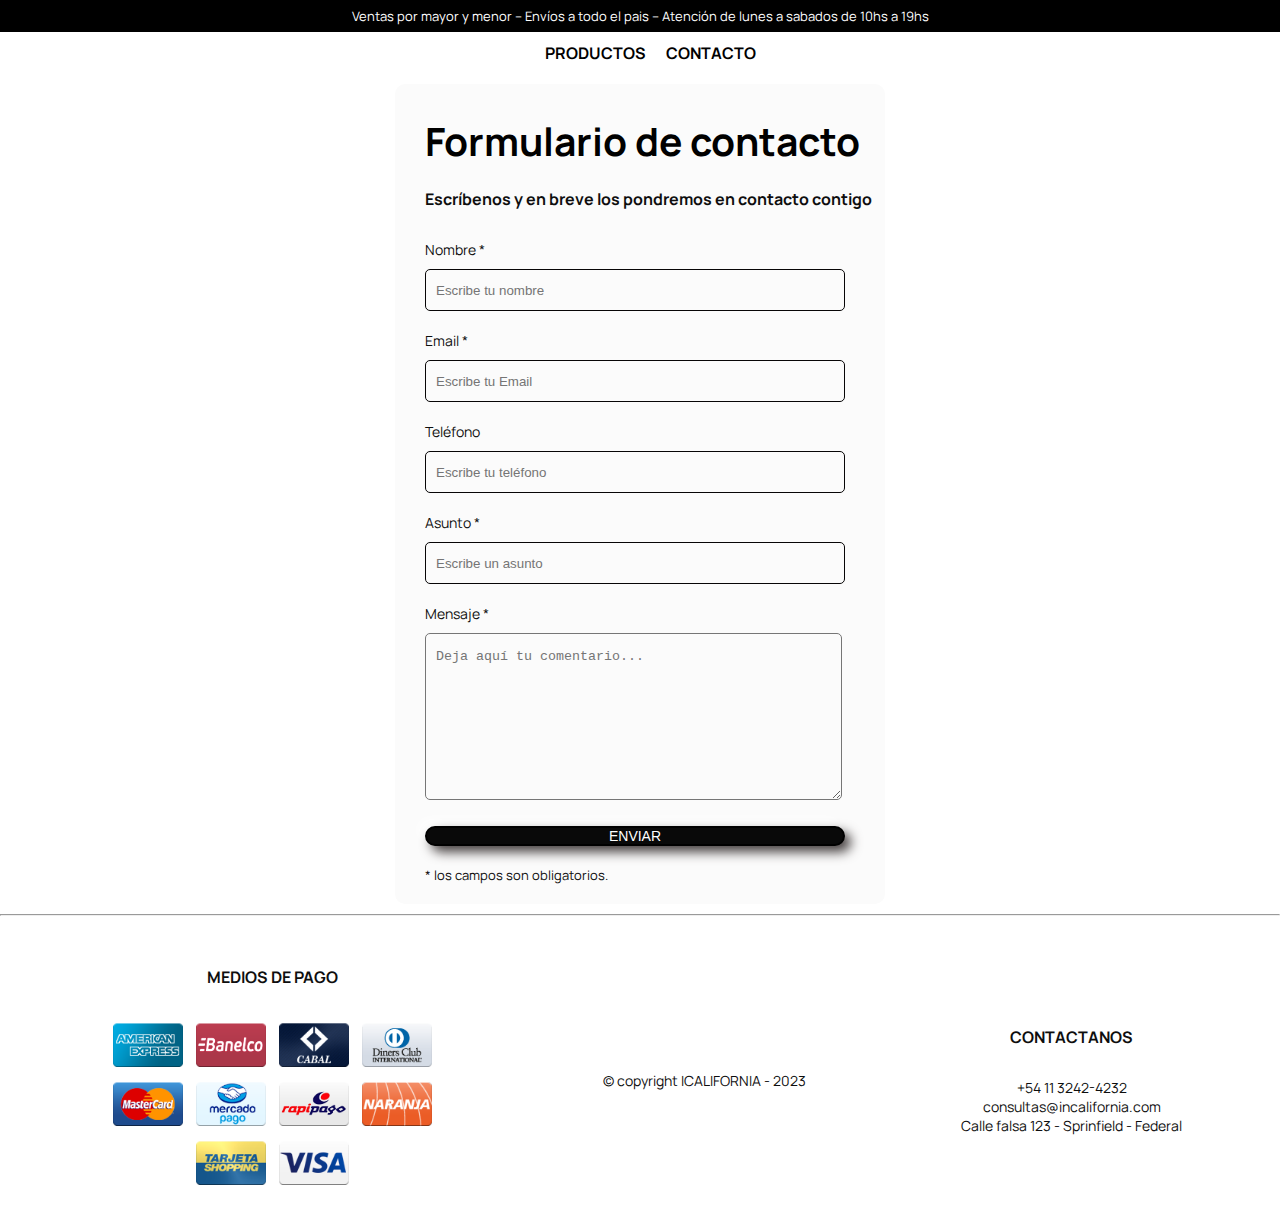
==== contacto.html @ 9de597fc "Iniciando repositorio" ====
<!DOCTYPE html>

<head>
    <meta lang="en>">
    <meta charset="UTF-8">
    <meta http-equiv="X-UA-Compatible" content="IE=edge">
    <meta name="viewport" content="width=device-width, initial-scale=1.0">
    <meta charset="UTF-8" />
    <meta http-equiv="X-UA-Compatible" content="IE=edge" />
    <meta name="viewport" content="width=device-width, initial-scale=1.0" />
    <link rel="preconnect" href="https://fonts.googleapis.com" />
    <link rel="preconnect" href="https://fonts.gstatic.com" crossorigin />
    <link href="https://fonts.googleapis.com/css2?family=Roboto+Slab:wght@200&family=Sevillana&display=swap"
        rel="stylesheet" />
    <link href="https://cdn.jsdelivr.net/npm/bootstrap@5.3.0-alpha1/dist/css/bootstrap.min.css" rel="stylesheet"
        integrity="sha384-GLhlTQ8iRABdZLl6O3oVMWSktQOp6b7In1Zl3/Jr59b6EGGoI1aFkw7cmDA6j6gD" crossorigin="anonymous" />
    <link rel="stylesheet" href="css/style.css" />
    <script src="https://kit.fontawesome.com/b9ef32bd36.js" crossorigin="anonymous"></script>
    <link rel="preconnect" href="https://fonts.googleapis.com">
    <link rel="preconnect" href="https://fonts.gstatic.com" crossorigin>
    <link href="https://fonts.googleapis.com/css2?family=Manrope:wght@300&display=swap" rel="stylesheet">
    <title>Indumentaria California</title>
</head>

<body>
    <header>
        <div class="textoPrincipal">
            Ventas por mayor y menor -- Envíos a todo el pais -- Atención de lunes a sabados de 10hs a 19hs
        </div>
    </header>
    <nav>
        <div class="navBar container-fluid">
            <ul>
                <a href="">
                    <li><img src="/imagenes/logo California (3).png" alt=""></li>
                </a>
                <a href="/index.html">
                    <li>PRODUCTOS</li>
                </a>
                <a href="/contacto.html">
                    <li>CONTACTO</li>
                </a>
            </ul>
        </div>
    </nav>
    <div class="contact_form">
        <div class="formulario">
            <h1>Formulario de contacto</h1>
            <h3>Escríbenos y en breve los pondremos en contacto contigo</h3>
            <form action="submeter-formulario.php" method="post">
                <p>
                    <label for="nombre" class="colocar_nombre">Nombre
                        <span class="obligatorio">*</span>
                    </label>
                    <input type="text" name="introducir_nombre" id="nombre" required="obligatorio"
                        placeholder="Escribe tu nombre">
                </p>
                <p>
                    <label for="email" class="colocar_email">Email
                        <span class="obligatorio">*</span>
                    </label>
                    <input type="email" name="introducir_email" id="email" required="obligatorio"
                        placeholder="Escribe tu Email">
                </p>
                <p>
                    <label for="telefone" class="colocar_telefono">Teléfono
                    </label>
                    <input type="tel" name="introducir_telefono" id="telefono" placeholder="Escribe tu teléfono">
                </p>
                <p>
                    <label for="asunto" class="colocar_asunto">Asunto
                        <span class="obligatorio">*</span>
                    </label>
                    <input type="text" name="introducir_asunto" id="assunto" required="obligatorio"
                        placeholder="Escribe un asunto">
                </p>
                <p>
                    <label for="mensaje" class="colocar_mensaje">Mensaje
                        <span class="obligatorio">*</span>
                    </label>
                    <textarea name="introducir_mensaje" class="texto_mensaje" id="mensaje" required="obligatorio"
                        placeholder="Deja aquí tu comentario..."></textarea>
                </p>
                <button type="submit" name="enviar_formulario" id="enviar">
                    <p>Enviar</p>
                </button>
                <p class="aviso">
                    <span class="obligatorio"> * </span>los campos son obligatorios.
                </p>
            </form>
        </div>
    </div>
    <hr>
    <footer>
        <div class="contenedorFooter">
            <div class="contenedorTarjetas">
                <h3>MEDIOS DE PAGO</h3>
                <img src="/imagenes/img tarjetas/amex@2x.png" alt="">
                <img src="/imagenes/img tarjetas/banelco@2x.png" alt="">
                <img src="/imagenes/img tarjetas/cabal@2x.png" alt="">
                <img src="/imagenes/img tarjetas/diners@2x.png" alt="">
                <img src="/imagenes/img tarjetas/mastercard@2x.png" alt="">
                <img src="/imagenes/img tarjetas/mercadopago@2x.png" alt="">
                <img src="/imagenes/img tarjetas/rapipago@2x.png" alt="">
                <img src="/imagenes/img tarjetas/tarjeta-naranja@2x.png" alt="">
                <img src="/imagenes/img tarjetas/tarjeta-shopping@2x.png" alt="">
                <img src="/imagenes/img tarjetas/visa@2x.png" alt="">
            </div>
            <div>
                <p>© copyright ICALIFORNIA - 2023</p>
            </div>
            <div class="contenedorContacto">
                <h3>CONTACTANOS</h3>
                <i class="fas fa-phone-alt"></i>
                <p>+54 11 3242-4232</p>
                <i class="fa-solid fa-envelope"></i>
                <p>consultas@incalifornia.com</p>
                <i class="fa-solid fa-route"></i>
                <p>Calle falsa 123 - Sprinfield - Federal</p>
            </div>
        </div>
    </footer>
    <!--JS-->
    <script src="https://cdn.jsdelivr.net/npm/bootstrap@5.3.0-alpha1/dist/js/bootstrap.bundle.min.js"
        integrity="sha384-w76AqPfDkMBDXo30jS1Sgez6pr3x5MlQ1ZAGC+nuZB+EYdgRZgiwxhTBTkF7CXvN" crossorigin="anonymous">
    </script>
</body>

</html>
---- css/style.css ----
* {
  margin: 0;
  padding: 0;
}

body {
  font-family: 'Manrope', sans-serif;
}

.textoPrincipal {
  text-align: center;
  background-color: #000000;
  color: white;
  padding: 7px;
  font-size: 13px;
}

.navBar ul {
  list-style: none;
  display: -webkit-box;
  display: -ms-flexbox;
  display: flex;
  -ms-flex-wrap: wrap;
      flex-wrap: wrap;
  -webkit-box-align: center;
      -ms-flex-align: center;
          align-items: center;
  -webkit-box-pack: center;
      -ms-flex-pack: center;
          justify-content: center;
}

.navBar ul a {
  text-decoration: none;
  color: #000000;
  font-weight: bold;
}

.navBar ul li {
  padding: 10px;
}

.navBar ul img {
  width: 150px;
}

.carrusel {
  margin-bottom: 30px;
}

.productos {
  display: -ms-grid;
  display: grid;
  -ms-grid-columns: (minmax(250px, 1fr))[auto-fit];
      grid-template-columns: repeat(auto-fit, minmax(250px, 1fr));
  gap: 16px;
}

.producto {
  text-align: center;
}

.producto img {
  height: 400px;
  filter: drop-shadow(2px 3px 3px black);
  -webkit-filter: drop-shadow(3px 3px 5px black);
  padding: 20px;
}

.producto h3 {
  font-size: 13px;
  font-weight: bold;
}

.producto p {
  font-size: 11px;
}

.form {
  text-align: center;
  width: 430px;
  margin-top: 60px;
  font-size: 15px;
}

.form p {
  font-weight: bold;
  font-size: 19px;
}

.form button {
  background-color: black;
  color: white;
  padding: 8px;
  border-radius: 6px;
  -webkit-border-radius: 6px;
  -moz-border-radius: 6px;
  -ms-border-radius: 6px;
  -o-border-radius: 6px;
  -webkit-box-shadow: 6px 6px 12px #453f3f, -6px -6px 12px #ffffff;
          box-shadow: 6px 6px 12px #453f3f, -6px -6px 12px #ffffff;
}

.redeSociales {
  padding: 30px;
}

.redeSociales h3 {
  font-weight: bold;
  font-size: 20px;
}

.redeSociales .redes {
  display: -webkit-box;
  display: -ms-flexbox;
  display: flex;
  -webkit-box-pack: center;
      -ms-flex-pack: center;
          justify-content: center;
}

.redeSociales p {
  font-size: 35px;
  margin: 10px;
}

.textoEnvios {
  display: -webkit-box;
  display: -ms-flexbox;
  display: flex;
  -webkit-box-pack: space-evenly;
      -ms-flex-pack: space-evenly;
          justify-content: space-evenly;
}

.textoEnvios h4 {
  font-size: 16px;
  font-weight: bold;
  text-align: center;
}

.textoEnvios p {
  font-size: 12px;
  text-align: center;
}

.contenedorFooter {
  display: -webkit-box;
  display: -ms-flexbox;
  display: flex;
  -ms-flex-pack: distribute;
      justify-content: space-around;
  text-align: center;
  margin-top: 30px;
  -webkit-box-align: center;
      -ms-flex-align: center;
          align-items: center;
  padding: 20px;
  color: black;
}

.contenedorFooter .contenedorTarjetas {
  width: 350px;
}

.contenedorFooter img {
  width: 70px;
  padding: 5px;
}

.contact_form {
  width: 460px;
  height: auto;
  margin: 10px auto;
  border-radius: 10px;
  padding-top: 30px;
  padding-bottom: 20px;
  background-color: #fbfbfb;
  padding-left: 30px;
}

input {
  background-color: #fbfbfb;
  width: 408px;
  height: 40px;
  border-radius: 5px;
  border-style: solid;
  border-width: 1px;
  border-color: #070506;
  margin-top: 10px;
  padding-left: 10px;
  margin-bottom: 20px;
}

textarea {
  background-color: #fbfbfb;
  width: 405px;
  height: 150px;
  border-radius: 5px;
  border-style: solid;
  border-width: 1px;
  margin-top: 10px;
  padding-left: 10px;
  margin-bottom: 20px;
  padding-top: 15px;
}

label {
  display: block;
  float: center;
}

form button {
  margin-bottom: 20px;
  text-transform: uppercase;
  background-color: #090909;
  border-style: solid;
  border-radius: 10px;
  width: 420px;
  cursor: pointer;
  -webkit-box-shadow: 6px 6px 12px #453f3f, -6px -6px 12px #ffffff;
          box-shadow: 6px 6px 12px #453f3f, -6px -6px 12px #ffffff;
}

button p {
  color: #fff;
}

.aviso {
  font-size: 13px;
  color: #0e0e0e;
}

h1 {
  font-size: 39px;
  text-align: letf;
  padding-bottom: 20px;
}

h3 {
  font-size: 16px;
  padding-bottom: 30px;
  color: #0e0e0e;
}

p {
  font-size: 14px;
  color: #0e0e0e;
}
/*# sourceMappingURL=style.css.map */
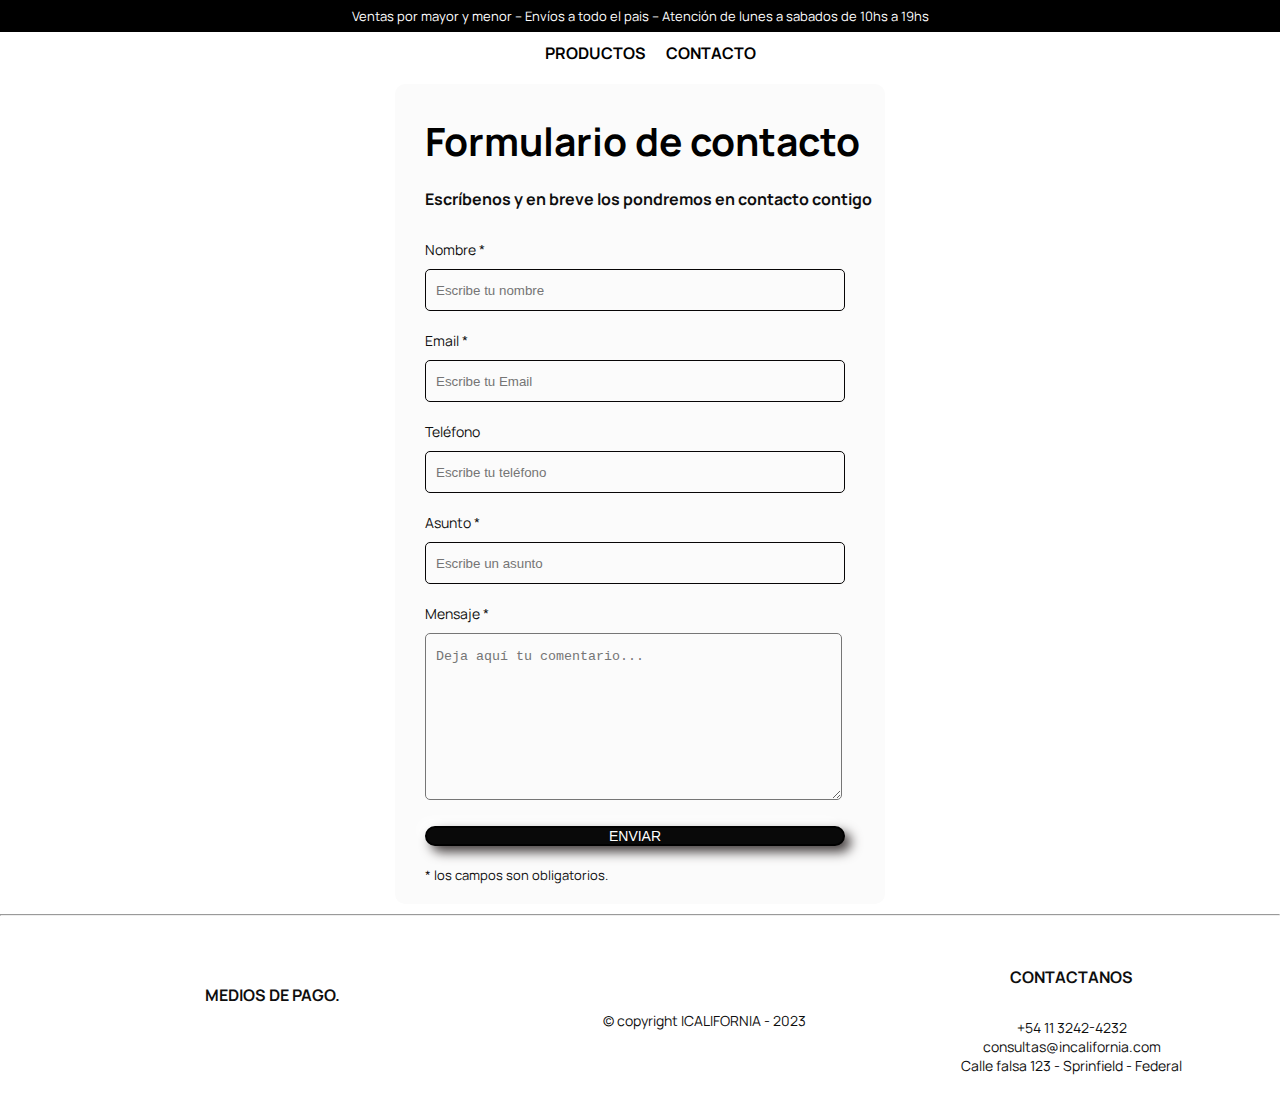
==== commit 188c2f05: "acomode el footer de la pagina contacto" ====
--- a/contacto.html
+++ b/contacto.html
@@ -94,17 +94,23 @@
     <footer>
         <div class="contenedorFooter">
             <div class="contenedorTarjetas">
-                <h3>MEDIOS DE PAGO</h3>
-                <img src="/imagenes/img tarjetas/amex@2x.png" alt="">
-                <img src="/imagenes/img tarjetas/banelco@2x.png" alt="">
-                <img src="/imagenes/img tarjetas/cabal@2x.png" alt="">
-                <img src="/imagenes/img tarjetas/diners@2x.png" alt="">
-                <img src="/imagenes/img tarjetas/mastercard@2x.png" alt="">
-                <img src="/imagenes/img tarjetas/mercadopago@2x.png" alt="">
-                <img src="/imagenes/img tarjetas/rapipago@2x.png" alt="">
-                <img src="/imagenes/img tarjetas/tarjeta-naranja@2x.png" alt="">
-                <img src="/imagenes/img tarjetas/tarjeta-shopping@2x.png" alt="">
-                <img src="/imagenes/img tarjetas/visa@2x.png" alt="">
+                <h3>MEDIOS DE PAGO.</h3>
+                <img src="https://d26lpennugtm8s.cloudfront.net/assets/common/img/logos/payment/visa@2x.png" alt="">
+                <img src="https://d26lpennugtm8s.cloudfront.net/assets/common/img/logos/payment/mastercard@2x.png"
+                    alt="">
+                <img src="https://d26lpennugtm8s.cloudfront.net/assets/common/img/logos/payment/amex@2x.png" alt="">
+                <img src="https://d26lpennugtm8s.cloudfront.net/assets/common/img/logos/payment/ar/banelco@2x.png"
+                    alt="">
+                <img src="https://d26lpennugtm8s.cloudfront.net/assets/common/img/logos/payment/ar/cabal@2x.png" alt="">
+                <img src="https://d26lpennugtm8s.cloudfront.net/assets/common/img/logos/payment/ar/tarjeta-shopping@2x.png"
+                    alt="">
+                <img src="https://d26lpennugtm8s.cloudfront.net/assets/common/img/logos/payment/pagofacil@2x.png"
+                    alt="">
+                <img src="https://d26lpennugtm8s.cloudfront.net/assets/common/img/logos/payment/rapipago@2x.png" alt="">
+                <img src="https://d26lpennugtm8s.cloudfront.net/assets/common/img/logos/payment/visadebit@2x.png"
+                    alt="">
+                <img src="https://d26lpennugtm8s.cloudfront.net/assets/common/img/logos/payment/mercadopago@2x.png"
+                    alt="">
             </div>
             <div>
                 <p>© copyright ICALIFORNIA - 2023</p>
